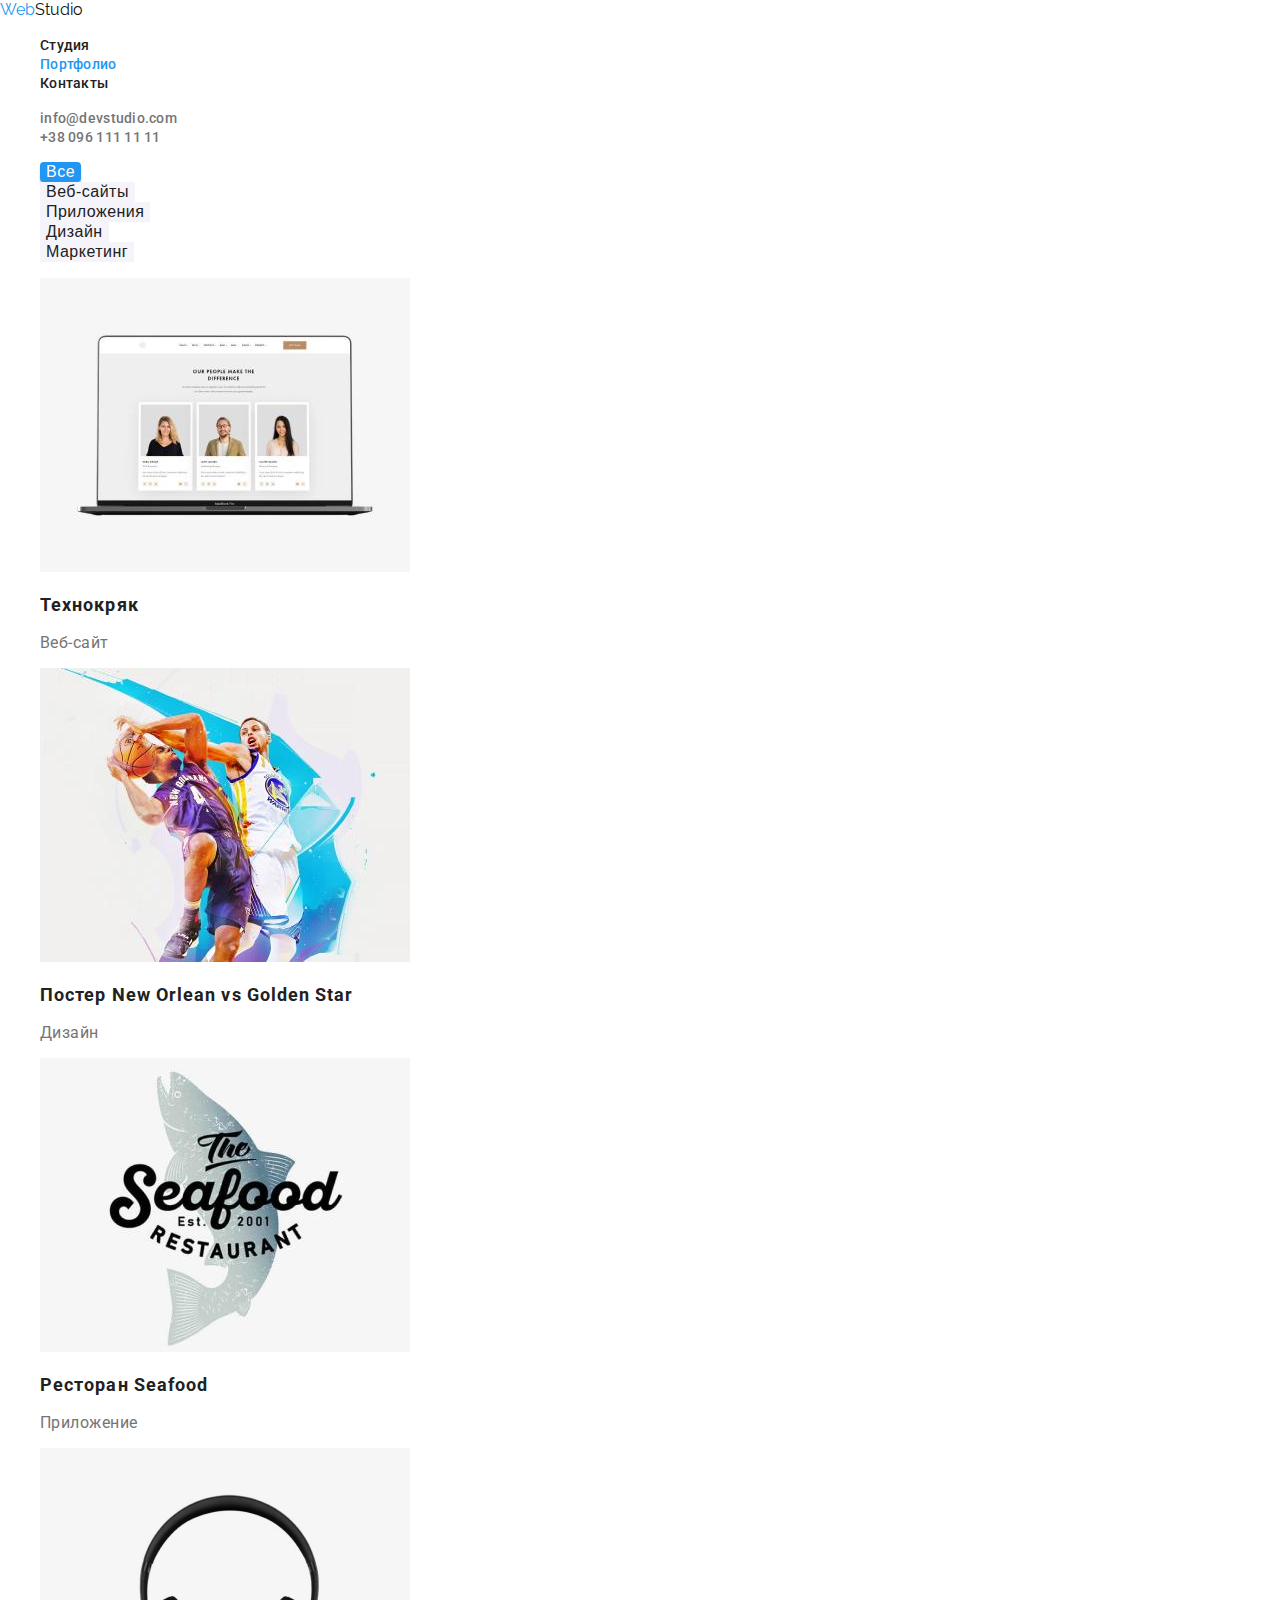
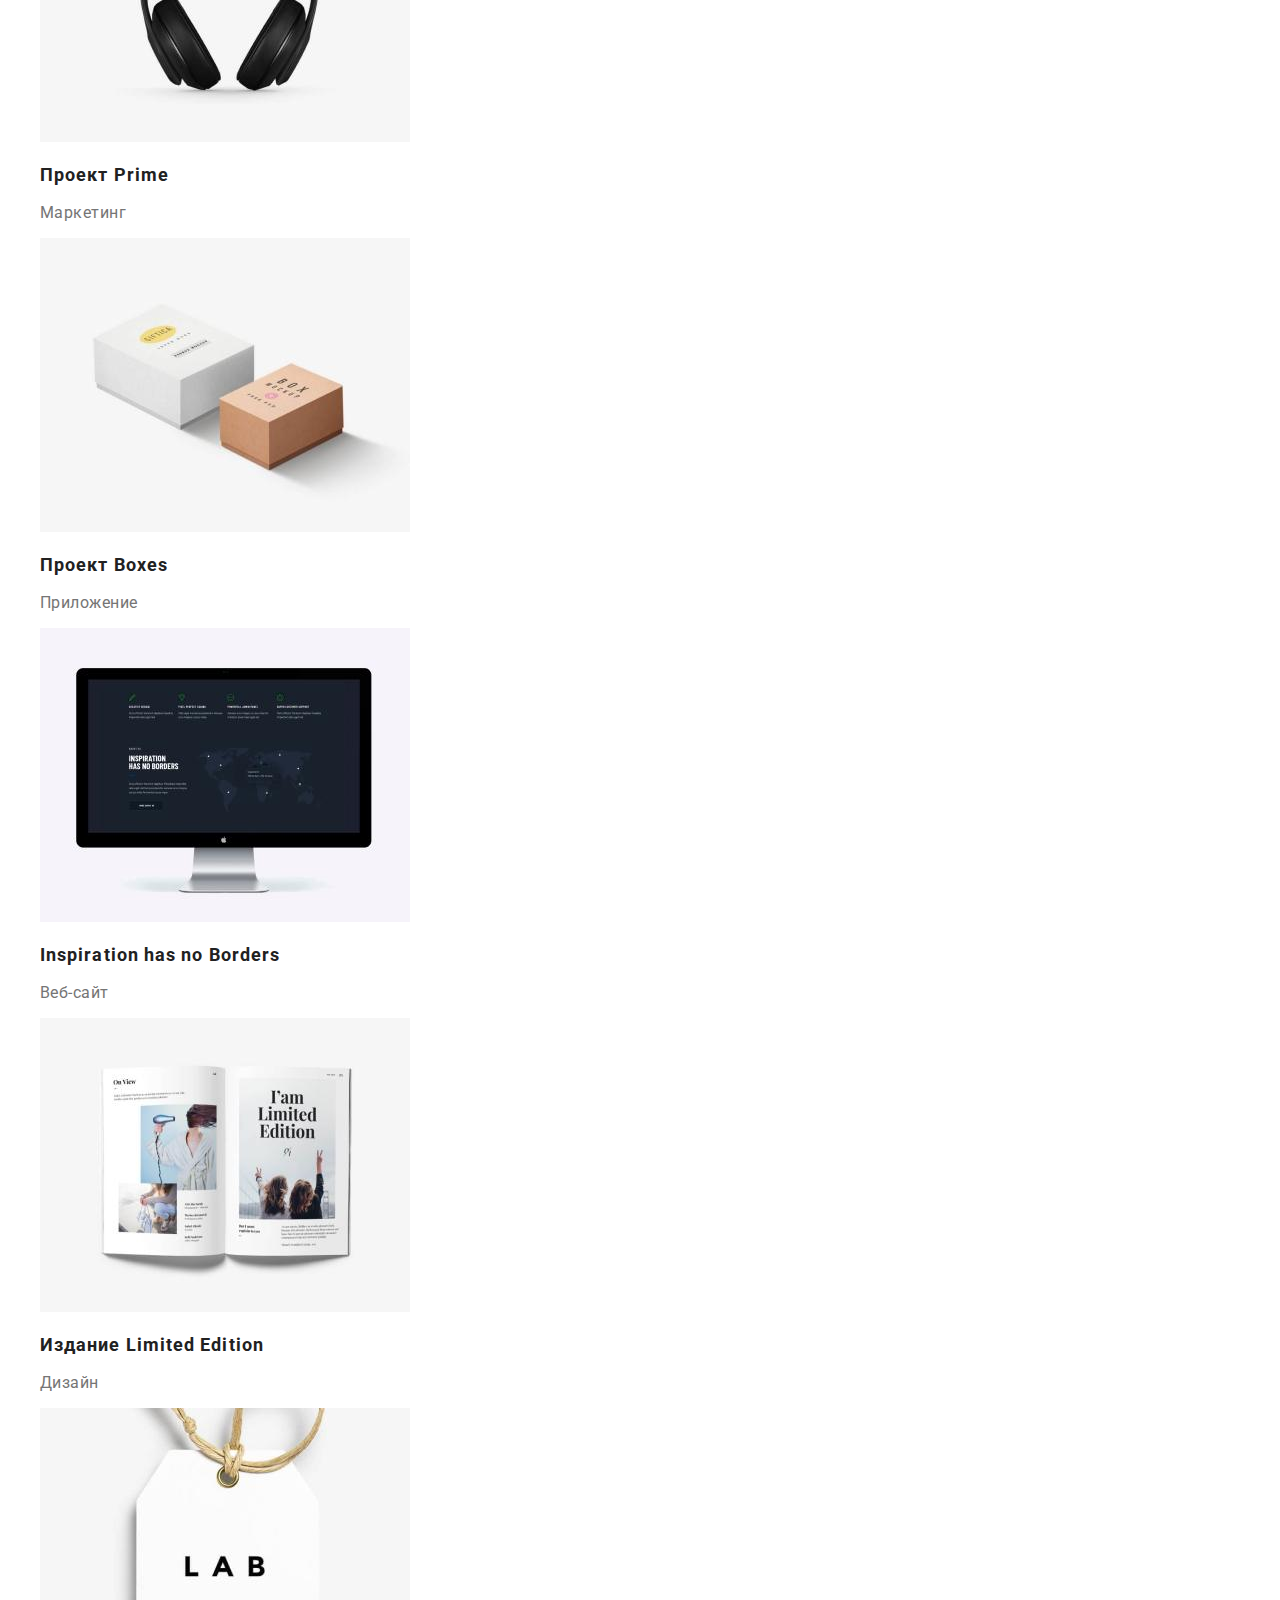
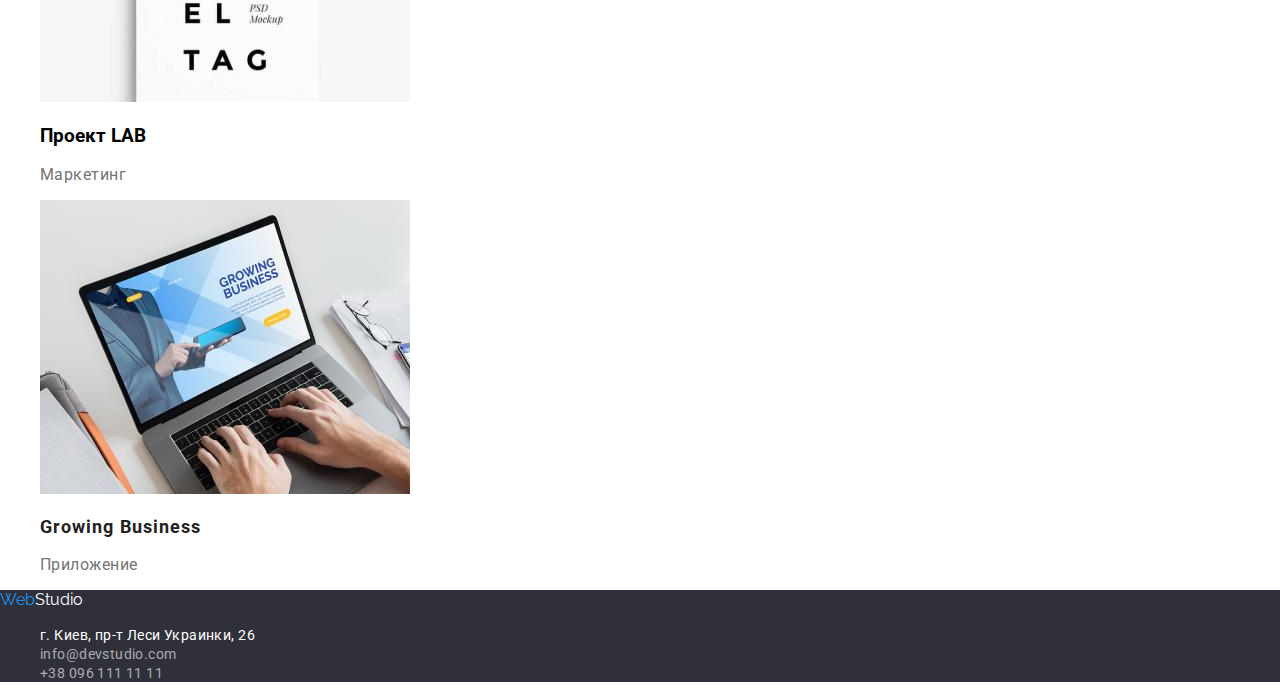
==== portfolio.html @ 1b139ed6 "css правка" ====
<!DOCTYPE html>
<html lang="en">
<head>
    <meta charset="UTF-8">
    <meta http-equiv="X-UA-Compatible" content="IE=edge">
    <meta name="viewport" content="width=device-width, initial-scale=1.0">
    <title>Document</title>
    <link rel="preconnect" href="https://fonts.googleapis.com">
    <link rel="preconnect" href="https://fonts.gstatic.com" crossorigin>
    <link href="https://fonts.googleapis.com/css2?family=Raleway:wght@700&family=Roboto:wght@400;500;700;900&display=swap" rel="stylesheet">    
    <link rel="stylesheet" href="./css/styles.css">
</head>
<body>
    <header class="header">
        <nav class="header-navigation">
            <a href="./index.html" class="logo1"></a>
            <ul class="list header-list">
                <li class="header-item"><a class="link header-link" href="./index.html">Студия</a></li>
                <li class="header-item"><a class="link header-link current-link" href="./portfolio.html">Портфолио</a></li>
                <li class="header-item"><a class="link header-link" href="">Контакты</a></li> 
            </ul>
        </nav>
        <ul class="list header-list">
            <li class="header-item"><a class="link header-link2" href="mailto:info@devstudio.com">info@devstudio.com</a></li>
            <li class="header-item"><a class="link header-link2" href="tel:+380961111111">+38 096 111 11 11</a></li>
        </ul>
    </header>
    <main>
        <section>
            <ul class="list ">
                <li class="main-item"><button type="button" class="btn-item current-button">Все</button></li>
                <li class="main-item"><button type="button" class="btn-item">Веб-сайты</button></li>
                <li class="main-item"><button type="button" class="btn-item">Приложения</button></li>
                <li class="main-item"><button type="button" class="btn-item">Дизайн</button></li>
                <li class="main-item"><button type="button" class="btn-item">Маркетинг</button></li>
            </ul>
        </section>
        <section>
            <ul class="list information-list">
                <li class="information-item">
                    <img
                     src="./images/pc.jpg" 
                     alt="Ноутбук с сайтом"
                     width="370"
                    />
                    <h3 class="information-title">Технокряк</h3>
                    <p class="information-text">Веб-сайт</p>
                </li>
                <li class="information-item">
                    <img
                     src="./images/sport.jpg" 
                     alt="Два баскетболиста"
                     width="370"
                    />
                    <h3 class="information-title" lang="en">Постер New Orlean vs Golden Star</h3>
                    <p class="information-text">Дизайн</p>
                </li>
                <li class="information-item">
                    <img
                     src="./images/rest-sea.jpg" 
                     alt="Эмблема ресторана"
                     width="370"
                   />
                   <h3 class="information-title">Ресторан Seafood</h3>
                   <p class="information-text">Приложение</p>
                </li>
                <li class="information-item">
                    <img
                     src="./images/headphones.jpg" 
                     alt="Полноразмерные наушники"
                     width="370"
                    />
                    <h3 class="information-title">Проект Prime</h3>
                    <p class="information-text">Маркетинг</p>
                </li>
                <li class="information-item">
                    <img
                     src="./images/boxes.jpg" 
                     alt="Две коробки"
                     width="370"
                    />
                    <h3 class="information-title">Проект Boxes</h3>
                    <p class="information-text">Приложение</p>
                </li>
                <li class="information-item">
                    <img
                     src="./images/monitor.jpg" 
                     alt="Черный компьютер епл"
                     width="370"
                    />
                    <h3 class="information-title" lang="en">Inspiration has no Borders</h3>
                    <p class="information-text">Веб-сайт</p>
                </li>
                <li class="information-item">
                    <img
                     src="./images/book.jpg" 
                     alt="Книга"
                     width="370"
                    />
                    <h3 class="information-title" lang="en">Издание Limited Edition</h3>
                    <p class="information-text">Дизайн</p>
                </li>
                <li class="information-item">
                    <img
                     src="./images/embl.jpg" 
                     alt="Бирка с текстом"
                     width="370"
                    />
                    <h3>Проект LAB</h3>
                    <p class="information-text">Маркетинг</p>
                </li>
                <li class="information-item">
                    <img
                     src="./images/work.jpg" 
                     alt="Мужчина работает на ноутбуке"
                     width="370"
                    />
                    <h3 class="information-title" lang="en">Growing Business</h3>
                    <p class="information-text">Приложение</p>
                </li>
            </ul>
        </section>
        <address class="body-background2">
            <a href="./index.html" class="logo2"></a>
            <ul class="list address-list">
                <li class="address-item">
                    <a
                     class="link address-link"
                     href="https://goo.gl/maps/3K6uQ7cF3xyEPMXe7"
                     target="_blak" rel="noopener norefferer"
                     >г. Киев, пр-т Леси Украинки, 26
                    </a>
                </li>
                <li class="address-item">
                    <a
                     class="link address-link2" 
                     href="mailto:info@devstudio.com">info@devstudio.com
                    </a>
                </li>
                <li class="address-item">
                    <a
                     class="link address-link2" 
                     href="tel:+380961111111">+38 096 111 11 11
                    </a>
                </li>
            </ul>
        </address>
    </main>
</body>
</html>
---- css/styles.css ----
:root {
    --first-title-color: #FFFFFF;
    --second-title-color: #212121;
    --first-text-color: #757575;
    --second-text-color: rgba(255, 255, 255, 0.6);
    --accent-color: #2196F3;
    --first-btn-color: #FFFFFF;
    --first-body-background-color: #FFFFFF;
    --second-body-background-color: #2F303A;
}

body{
    font-family: Roboto, sans-serif;
    margin: 0;
}

.body-background1{
    background-color:var(--first-body-background-color)
}

.body-background2{
    background-color:var(--second-body-background-color);
    font-style: unset;
}

button{
    cursor: pointer;
}

/*----------------------LOGO + пару изминений---------------------------*/

.logo1{
    text-decoration: none;
    font-family: Raleway, sans-serif;
    color: #111;
}

.logo1::before{
    content:"Web";
    color: #2196F3;
}

.logo1::after{
    content:"Studio"
}

.logo2{
    text-decoration: none;
    font-family: Raleway, sans-serif;
    color: #FFFFFF;
}

.logo2::before{
    content:"Web";
    color: #2196F3;
}

.logo2::after{
    content:"Studio"
}

.list{
    list-style: none;
}

.link{
    text-decoration: none;
}





/*-----------------------------------HEADER----------------------------------*/

.header-link{
    font-weight: 500;
    font-size: 14px;
    line-height: 1,14;
    letter-spacing: 0.02em;

    color: var(--second-title-color)
}

.current-link{
    color:var(--accent-color)
}

.header-link:hover,
.header-link:focus
{
    color: var(--accent-color)
}

.header-link2{
    font-weight: 500;
    font-size: 14px;
    line-height: 1,14;
    letter-spacing: 0.02em;

    color: var(--first-text-color)
}

.header-link2:hover,
.header-link2:focus
{
    color:var(--accent-color)
}

/*-------------------------------MAIN--------------------------------*/

.main-btn{
    font-weight: 700;
    font-size: 16px;
    line-height: 50px;
    display: flex;
    align-items: center;
    text-align: center;
    letter-spacing: 0.06em;
    background-color: var(--accent-color);
    border:none;
    border-radius: 4px;
    box-shadow: 0px 4px 4px rgba(0, 0, 0, 0.15);
    padding: 0px 32px;
    transition: 0.15s all ease-in-out;

    color: var(--first-btn-color)
}

.main-btn:hover{
    background-color:#3ca3f8;
}

.main-solution{
    font-weight: 900;
    font-size: 44px;
    line-height: 1,36;
    text-align: center;
    letter-spacing: 0.06em;
    text-transform: uppercase;

    color:var(--first-title-color)

}

/*-----------------------FEATURES---------------------------*/

.features-title2{
    font-weight: 700;
    font-size: 14px;
    line-height: 1,14;
    letter-spacing: 0.03em;
    text-transform: uppercase;

    color:var(--second-title-color)
}

.features-text{
    font-size: 14px;
    line-height: 1,71;
    letter-spacing: 0.03em;

    color:var(--first-text-color)
}

/*---------------------------OPPORTUNITIES----------------------------*/

.opportunities-title{
    font-weight: bold;
    font-size: 36px;
    line-height: 1,16;
    text-align: center;
    letter-spacing: 0.03em;

    color:var(--second-title-color)
}

/*---------------------------TEAM-----------------------*/

.team-title{
    font-weight: 700;
    font-size: 36px;
    line-height: 1,16;
    text-align: center;
    letter-spacing: 0.03em;

    color: var(--second-title-color)
}

.team-name{
    font-weight: 500;
    font-size: 16px;
    line-height: 1,18;

    color:var(--second-title-color)
}

.team-work{
    font-size: 16px;
    line-height: 1,18;
    letter-spacing: 0.03em;

color:var(--first-text-color)
}

/*----------------------ADDRESS--------------------------------*/

.address-link{
    font-size: 14px;
    line-height: 1,71;
    letter-spacing: 0.03em;

    color: #FFFFFF;
}

.address-link:hover,
.address-link:focus{
    color:var(--accent-color)
}

.address-link2{
    font-size: 14px;
    line-height: 1,71;
    letter-spacing: 0.03em;

    color:var(--second-text-color)
}

.address-link2:hover,
.address-link2:focus{
    color:var(--accent-color)
}

/*-------------------------PORTFOLIO----------------------------------*/

.information-title{
    font-weight: bold;
    font-size: 18px;
    line-height: 2,00;
    letter-spacing: 0.06em;

    color:var(--second-title-color)
}

.information-text{
    font-size: 16px;
    line-height: 1,87;
    letter-spacing: 0.03em;

    color:var(--first-text-color)
}

.btn-item{
    font-weight: 500;
    font-size: 16px;
    line-height: 1,62;
    text-align: center;
    letter-spacing: 0.03em;
    background-color: #F5F4FA;
    border:none;

    color:var(--second-title-color)
}

.btn-item:hover,
.btn-item:focus{
    color: var(--first-btn-color);
    background-color: var(--accent-color);
    box-shadow: 0px 3px 1px rgba(0, 0, 0, 0.1), 0px 1px 2px rgba(0, 0, 0, 0.08), 0px 2px 2px rgba(0, 0, 0, 0.12);
    border-radius: 4px; 
}

.current-button{
    color: var(--first-btn-color);
    background-color: var(--accent-color);
    box-shadow: 0px 3px 1px rgba(0, 0, 0, 0.1), 0px 1px 2px rgba(0, 0, 0, 0.08), 0px 2px 2px rgba(0, 0, 0, 0.12);
    border-radius: 4px; 
}
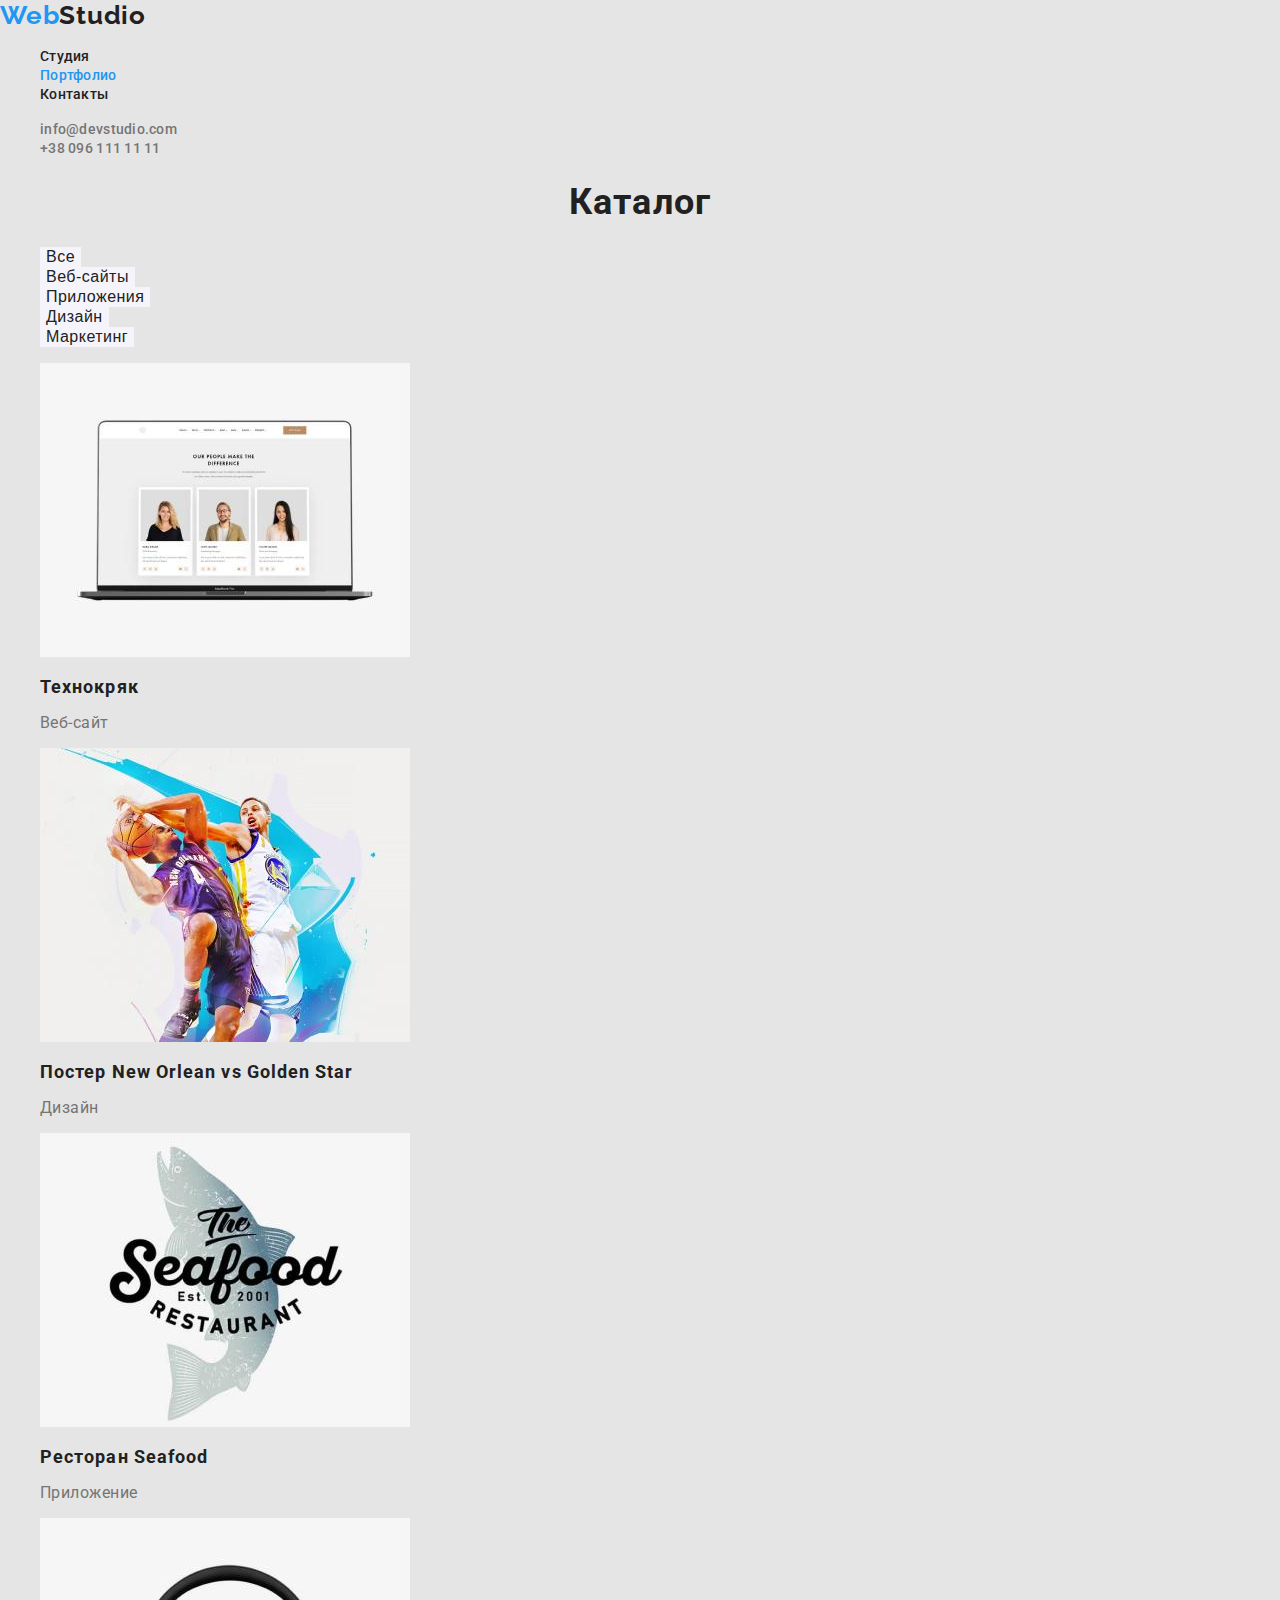
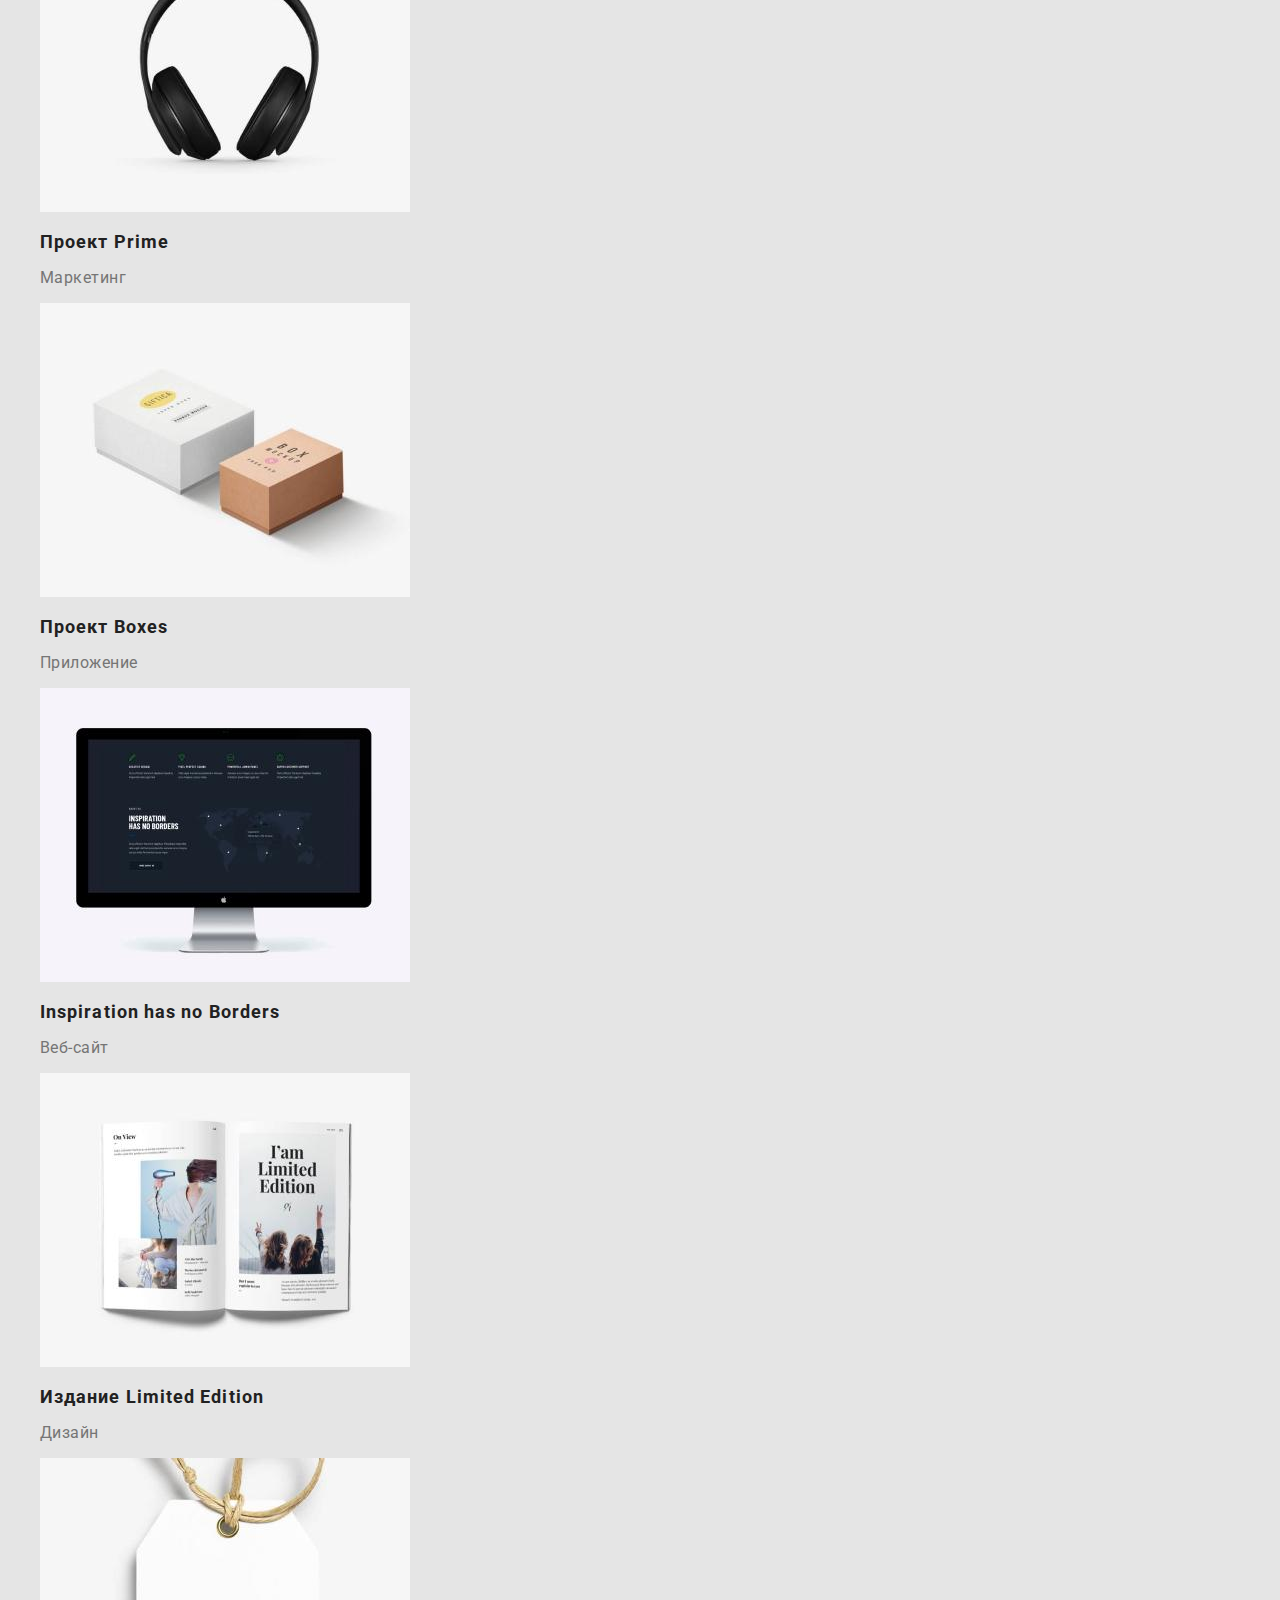
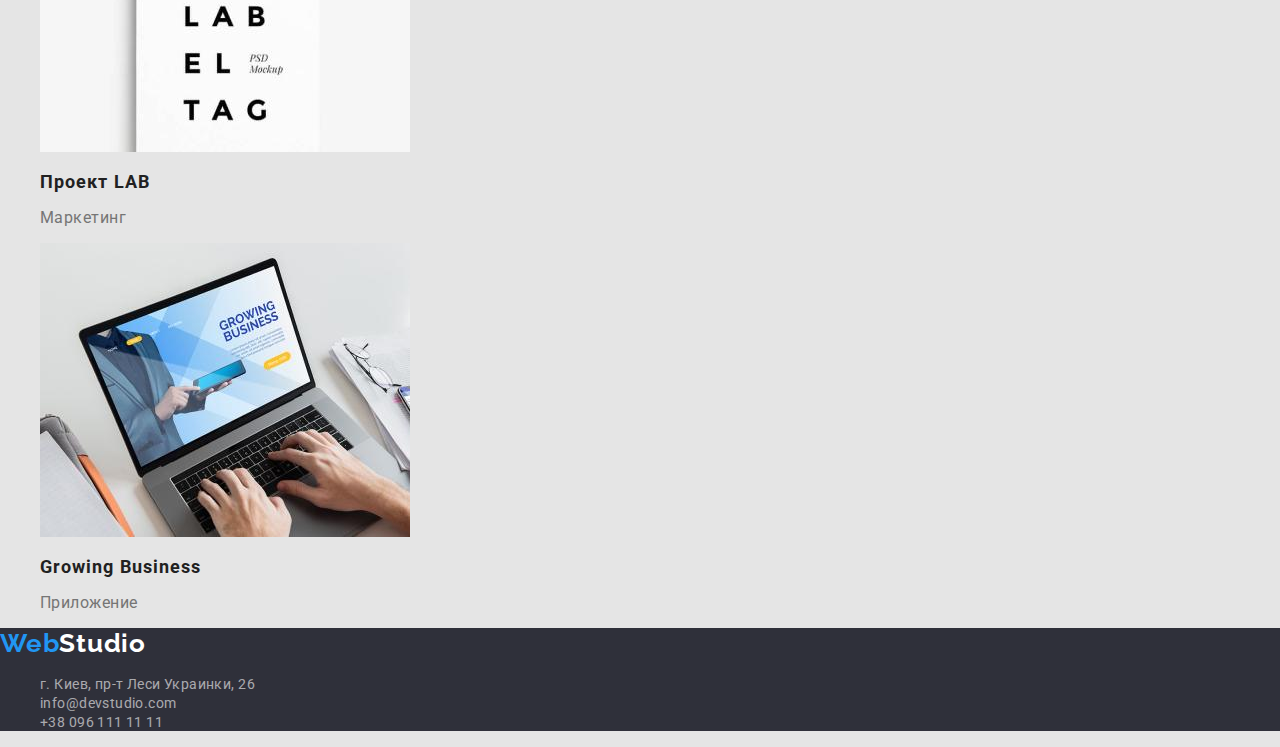
==== commit 3c33b623: "некоторые правки" ====
--- a/portfolio.html
+++ b/portfolio.html
@@ -1,5 +1,5 @@
 <!DOCTYPE html>
-<html lang="en">
+<html lang="ru">
 <head>
     <meta charset="UTF-8">
     <meta http-equiv="X-UA-Compatible" content="IE=edge">
@@ -13,7 +13,7 @@
 <body>
     <header class="header">
         <nav class="header-navigation">
-            <a href="./index.html" class="logo1"></a>
+            <a href="./index.html" class="link logo1"><span class="logo">Web</span>Studio</a>
             <ul class="list header-list">
                 <li class="header-item"><a class="link header-link" href="./index.html">Студия</a></li>
                 <li class="header-item"><a class="link header-link current-link" href="./portfolio.html">Портфолио</a></li>
@@ -27,105 +27,106 @@
     </header>
     <main>
         <section>
+            <h1 class="opportunities-title">Каталог</h1> 
             <ul class="list ">
-                <li class="main-item"><button type="button" class="btn-item current-button">Все</button></li>
+                <li class="main-item"><button type="button" class="btn-item">Все</button></li>
                 <li class="main-item"><button type="button" class="btn-item">Веб-сайты</button></li>
                 <li class="main-item"><button type="button" class="btn-item">Приложения</button></li>
                 <li class="main-item"><button type="button" class="btn-item">Дизайн</button></li>
                 <li class="main-item"><button type="button" class="btn-item">Маркетинг</button></li>
             </ul>
-        </section>
-        <section>
             <ul class="list information-list">
                 <li class="information-item">
-                    <img
-                     src="./images/pc.jpg" 
-                     alt="Ноутбук с сайтом"
-                     width="370"
-                    />
-                    <h3 class="information-title">Технокряк</h3>
-                    <p class="information-text">Веб-сайт</p>
+                    <a class="link " href=""><img
+                        src="./images/pc.jpg" 
+                        alt="Ноутбук с сайтом"
+                        width="370"
+                       />
+                       <h2 class="information-title">Технокряк</h2>
+                       <p class="information-text">Веб-сайт</p></a>
                 </li>
                 <li class="information-item">
-                    <img
-                     src="./images/sport.jpg" 
-                     alt="Два баскетболиста"
-                     width="370"
-                    />
-                    <h3 class="information-title" lang="en">Постер New Orlean vs Golden Star</h3>
-                    <p class="information-text">Дизайн</p>
+                    <a class="link " href=""><img
+                        src="./images/sport.jpg" 
+                        alt="Два баскетболиста"
+                        width="370"
+                       />
+                       <h2 class="information-title" lang="en">Постер New Orlean vs Golden Star</h2>
+                       <p class="information-text">Дизайн</p></a> 
                 </li>
                 <li class="information-item">
-                    <img
-                     src="./images/rest-sea.jpg" 
-                     alt="Эмблема ресторана"
-                     width="370"
-                   />
-                   <h3 class="information-title">Ресторан Seafood</h3>
-                   <p class="information-text">Приложение</p>
+                    <a class="link " href=""><img
+                        src="./images/rest-sea.jpg" 
+                        alt="Эмблема ресторана"
+                        width="370"
+                      />
+                      <h2 class="information-title">Ресторан Seafood</h2>
+                      <p class="information-text">Приложение</p></a>  
                 </li>
                 <li class="information-item">
-                    <img
-                     src="./images/headphones.jpg" 
-                     alt="Полноразмерные наушники"
-                     width="370"
-                    />
-                    <h3 class="information-title">Проект Prime</h3>
-                    <p class="information-text">Маркетинг</p>
+                    <a class="link " href=""><img
+                        src="./images/headphones.jpg" 
+                        alt="Полноразмерные наушники"
+                        width="370"
+                       />
+                       <h2 class="information-title">Проект Prime</h2>
+                       <p class="information-text">Маркетинг</p></a> 
                 </li>
                 <li class="information-item">
-                    <img
-                     src="./images/boxes.jpg" 
-                     alt="Две коробки"
-                     width="370"
-                    />
-                    <h3 class="information-title">Проект Boxes</h3>
-                    <p class="information-text">Приложение</p>
+                    <a class="link " href=""><img
+                        src="./images/boxes.jpg" 
+                        alt="Две коробки"
+                        width="370"
+                       />
+                       <h2 class="information-title">Проект Boxes</h2>
+                       <p class="information-text">Приложение</p></a> 
                 </li>
                 <li class="information-item">
-                    <img
-                     src="./images/monitor.jpg" 
-                     alt="Черный компьютер епл"
-                     width="370"
-                    />
-                    <h3 class="information-title" lang="en">Inspiration has no Borders</h3>
-                    <p class="information-text">Веб-сайт</p>
+                    <a class="link " href=""><img
+                        src="./images/monitor.jpg" 
+                        alt="Черный компьютер епл"
+                        width="370"
+                       />
+                       <h2 class="information-title" lang="en">Inspiration has no Borders</h2>
+                       <p class="information-text">Веб-сайт</p></a>  
                 </li>
                 <li class="information-item">
-                    <img
-                     src="./images/book.jpg" 
-                     alt="Книга"
-                     width="370"
-                    />
-                    <h3 class="information-title" lang="en">Издание Limited Edition</h3>
-                    <p class="information-text">Дизайн</p>
+                    <a class="link " href=""><img
+                        src="./images/book.jpg" 
+                        alt="Книга"
+                        width="370"
+                       />
+                       <h2 class="information-title" lang="en">Издание Limited Edition</h2>
+                       <p class="information-text">Дизайн</p></a>  
                 </li>
                 <li class="information-item">
-                    <img
-                     src="./images/embl.jpg" 
-                     alt="Бирка с текстом"
-                     width="370"
-                    />
-                    <h3>Проект LAB</h3>
-                    <p class="information-text">Маркетинг</p>
+                    <a class="link " href=""><img
+                        src="./images/embl.jpg" 
+                        alt="Бирка с текстом"
+                        width="370"
+                       />
+                       <h2 class="information-title">Проект LAB</h2>
+                       <p class="information-text">Маркетинг</p></a> 
                 </li>
                 <li class="information-item">
-                    <img
-                     src="./images/work.jpg" 
-                     alt="Мужчина работает на ноутбуке"
-                     width="370"
-                    />
-                    <h3 class="information-title" lang="en">Growing Business</h3>
-                    <p class="information-text">Приложение</p>
+                    <a class="link " href="">
+                        <img
+                        src="./images/work.jpg" 
+                        alt="Мужчина работает на ноутбуке"
+                        width="370"
+                       />
+                       <h2 class="information-title" lang="en">Growing Business</h2>
+                       <p class="information-text">Приложение</p>
+                    </a> 
                 </li>
             </ul>
         </section>
         <address class="body-background2">
-            <a href="./index.html" class="logo2"></a>
+            <a href="./index.html" class="link logo2"><span class="logo">Web</span>Studio</a>
             <ul class="list address-list">
                 <li class="address-item">
                     <a
-                     class="link address-link"
+                     class="link address-link3"
                      href="https://goo.gl/maps/3K6uQ7cF3xyEPMXe7"
                      target="_blak" rel="noopener norefferer"
                      >г. Киев, пр-т Леси Украинки, 26
@@ -133,13 +134,13 @@
                 </li>
                 <li class="address-item">
                     <a
-                     class="link address-link2" 
+                     class="link address-link3" 
                      href="mailto:info@devstudio.com">info@devstudio.com
                     </a>
                 </li>
                 <li class="address-item">
                     <a
-                     class="link address-link2" 
+                     class="link address-link3" 
                      href="tel:+380961111111">+38 096 111 11 11
                     </a>
                 </li>
--- a/css/styles.css
+++ b/css/styles.css
@@ -5,17 +5,14 @@
     --second-text-color: rgba(255, 255, 255, 0.6);
     --accent-color: #2196F3;
     --first-btn-color: #FFFFFF;
-    --first-body-background-color: #FFFFFF;
+    --first-body-background-color:  #E5E5E5;
     --second-body-background-color: #2F303A;
 }
 
 body{
     font-family: Roboto, sans-serif;
     margin: 0;
-}
-
-.body-background1{
-    background-color:var(--first-body-background-color)
+    background-color: var(--first-body-background-color);
 }
 
 .body-background2{
@@ -29,34 +26,30 @@
 
 /*----------------------LOGO + пару изминений---------------------------*/
 
+.logo{
+    color:var(--accent-color)
+}
+
 .logo1{
-    text-decoration: none;
-    font-family: Raleway, sans-serif;
-    color: #111;
-}
-
-.logo1::before{
-    content:"Web";
-    color: #2196F3;
-}
-
-.logo1::after{
-    content:"Studio"
+    font-family: Raleway;
+    font-weight: 700;
+    font-size: 26px;
+    line-height: 1,19;
+
+    letter-spacing: 0.03em;
+
+    color: var(--second-title-color);
 }
 
 .logo2{
-    text-decoration: none;
-    font-family: Raleway, sans-serif;
-    color: #FFFFFF;
-}
-
-.logo2::before{
-    content:"Web";
-    color: #2196F3;
-}
-
-.logo2::after{
-    content:"Studio"
+    font-family: Raleway;
+    font-weight: 700;
+    font-size: 26px;
+    line-height: 1,19;
+
+    letter-spacing: 0.03em;
+
+    color: var(--first-title-color);
 }
 
 .list{
@@ -231,6 +224,18 @@
     color:var(--accent-color)
 }
 
+.address-link3{
+    font-size: 14px;
+    line-height: 1,71;
+    letter-spacing: 0.03em;
+
+    color:var(--second-text-color)
+}
+
+.address-link3:hover,
+.address-link3:focus{
+    color:var(--first-title-color)
+}
 /*-------------------------PORTFOLIO----------------------------------*/
 
 .information-title{
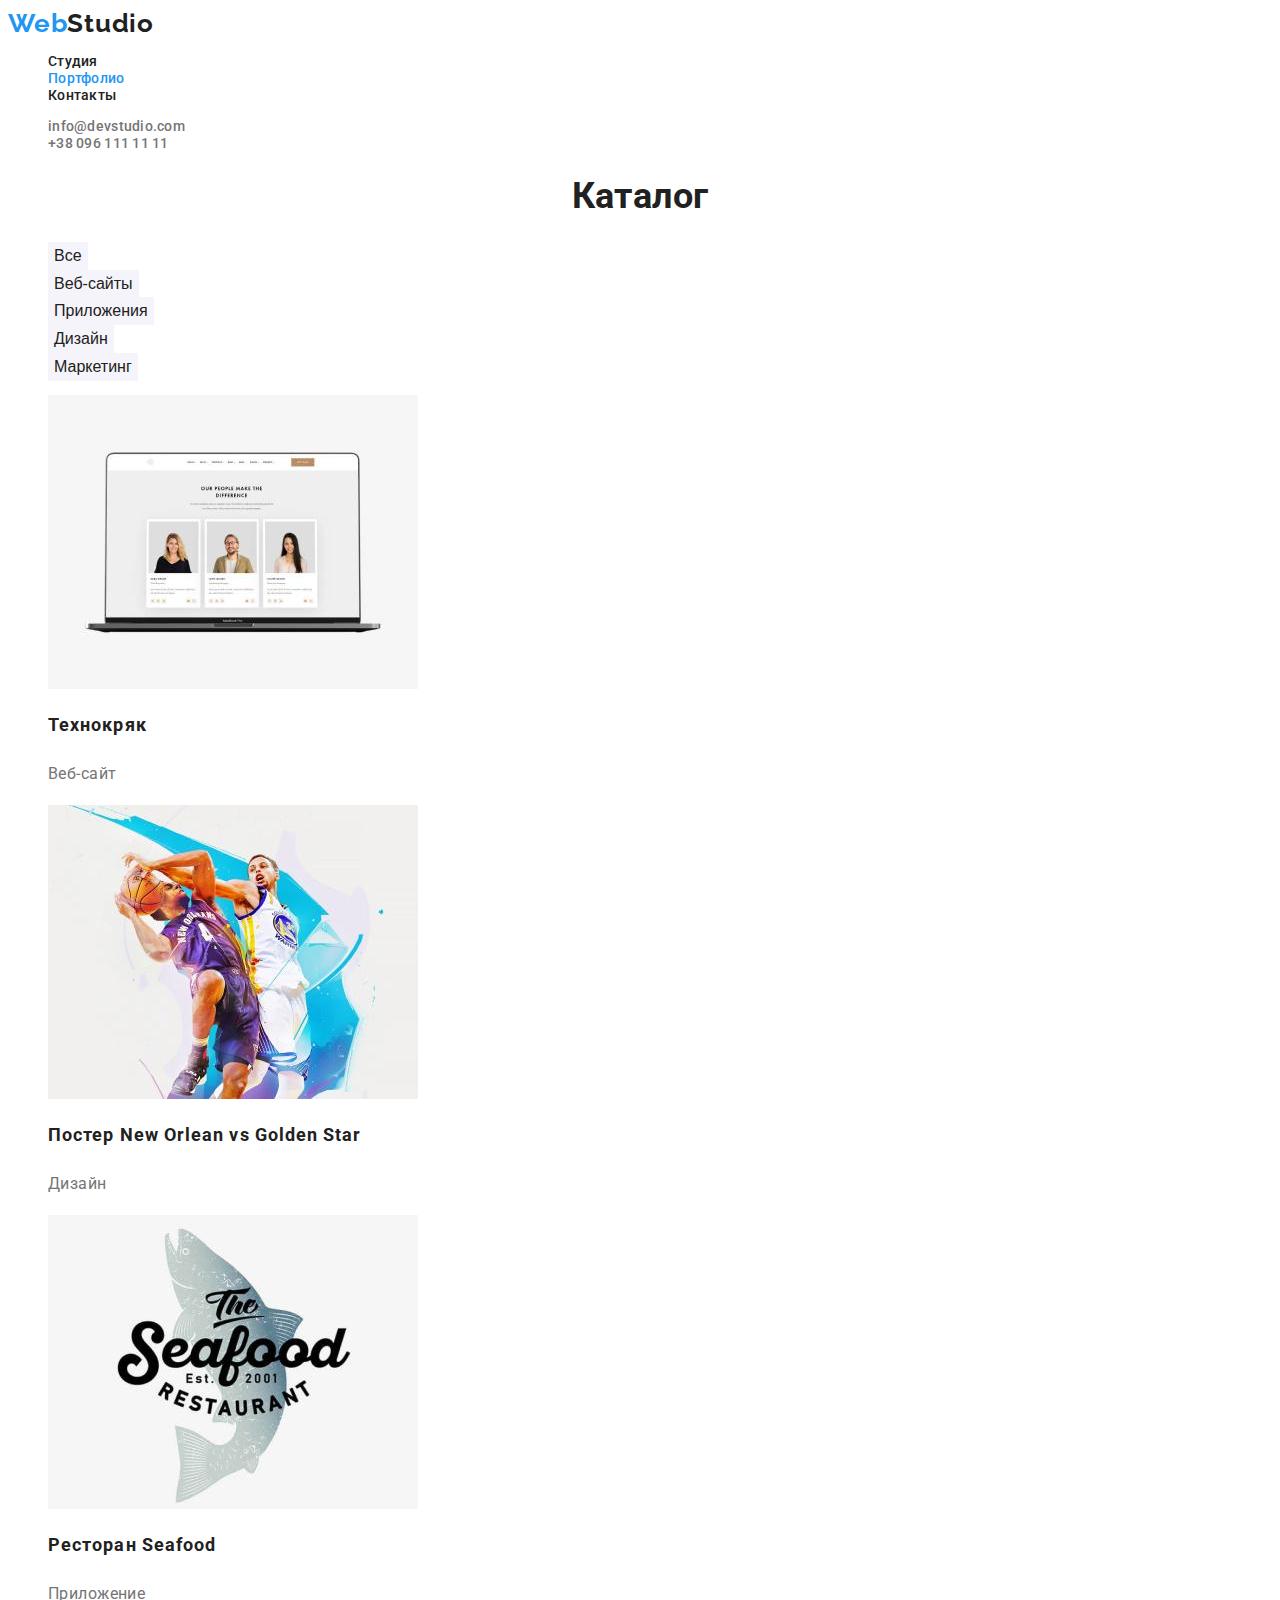
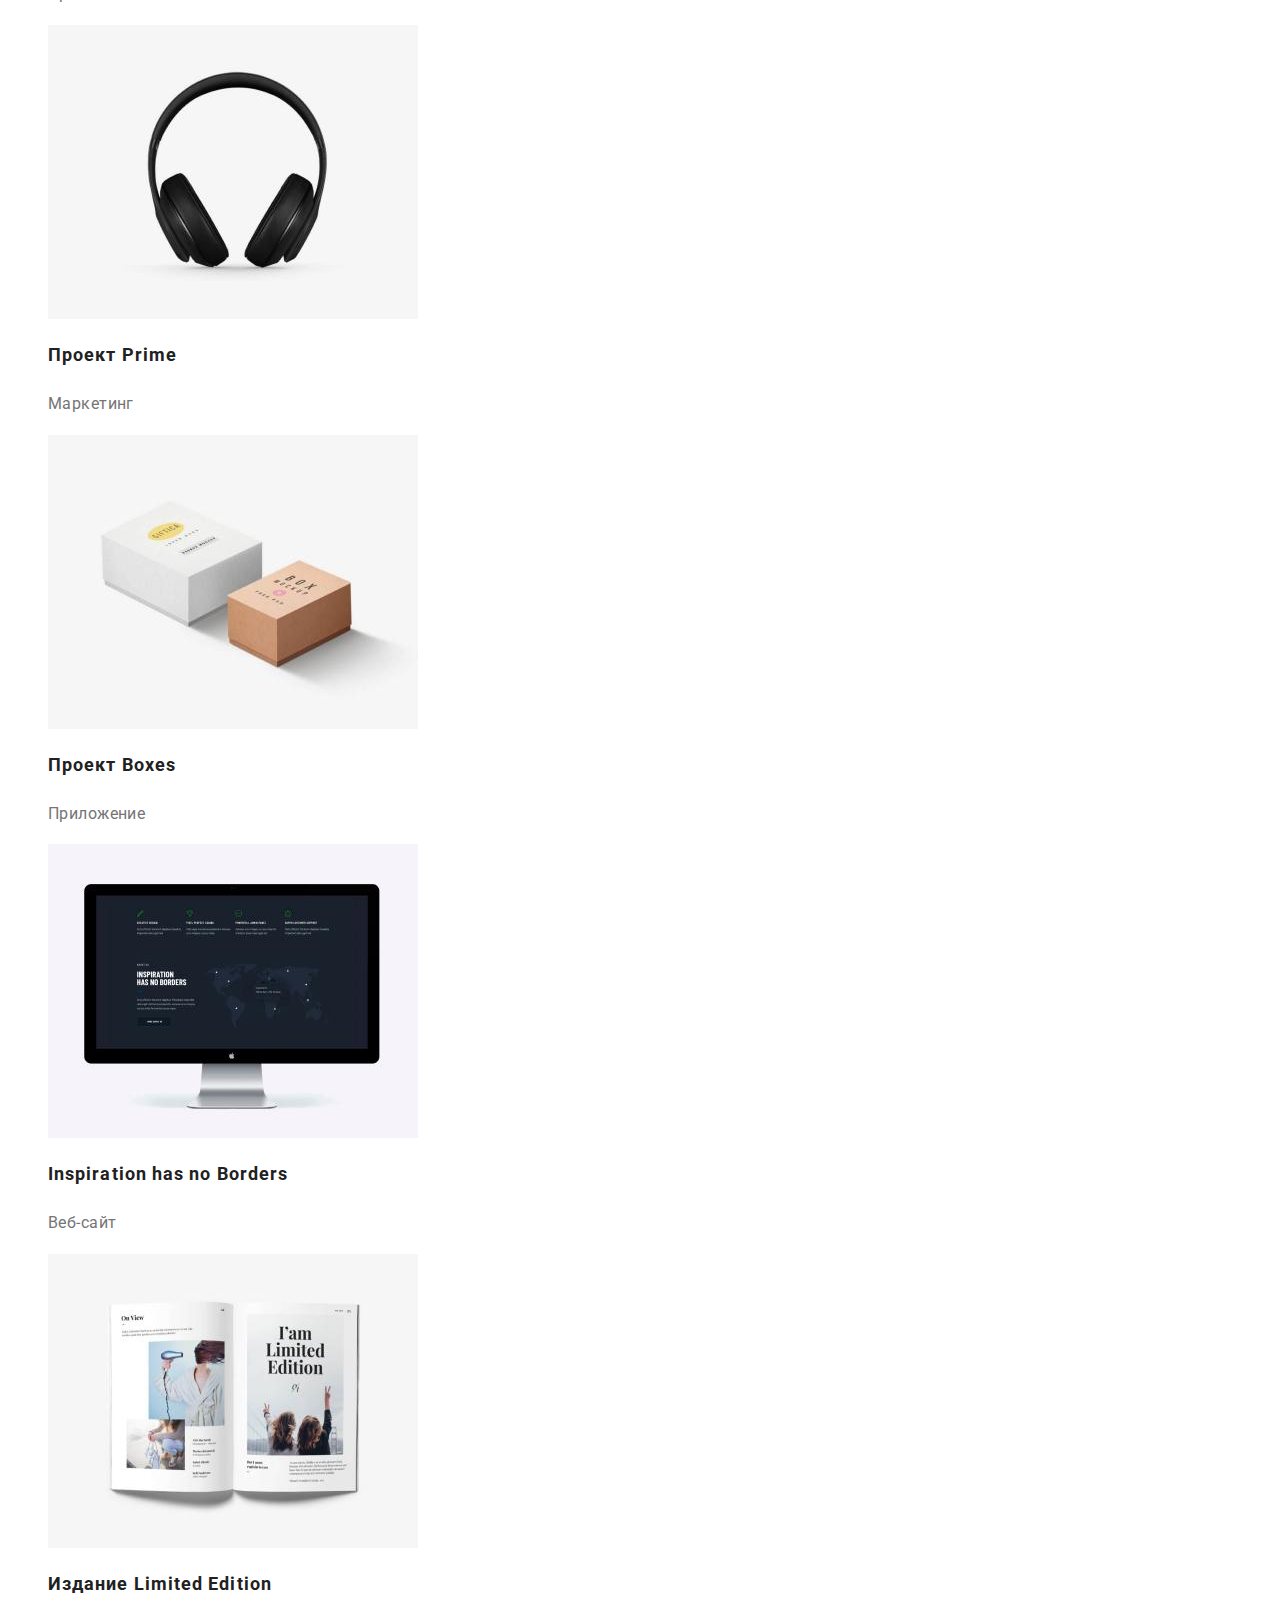
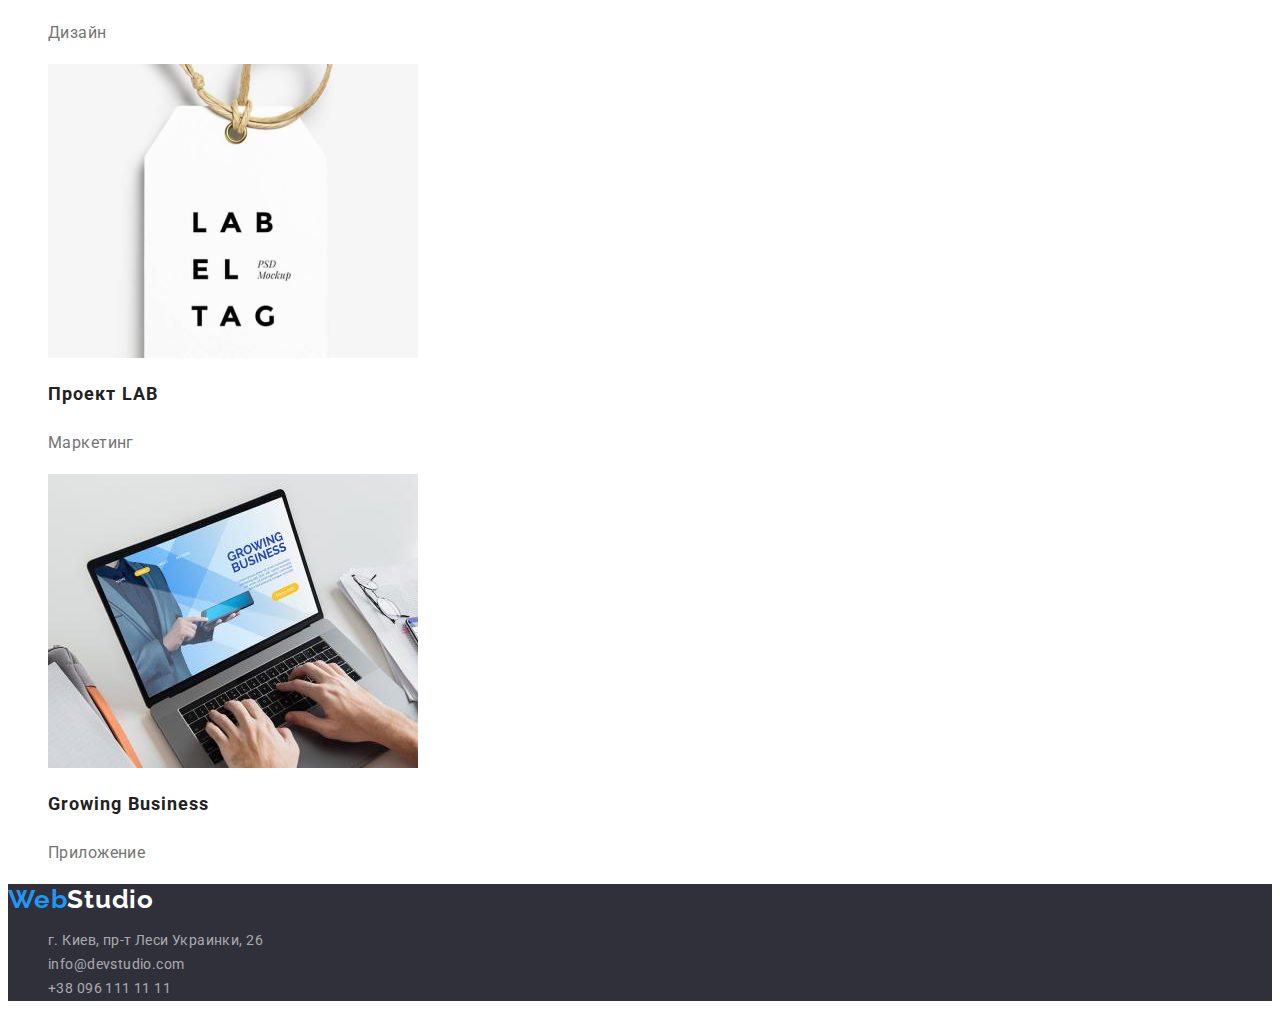
==== commit 2c4b8e80: "правки css" ====
--- a/portfolio.html
+++ b/portfolio.html
@@ -26,7 +26,7 @@
         </ul>
     </header>
     <main>
-        <section>
+        <section class="">
             <h1 class="opportunities-title">Каталог</h1> 
             <ul class="list ">
                 <li class="main-item"><button type="button" class="btn-item">Все</button></li>
--- a/css/styles.css
+++ b/css/styles.css
@@ -5,13 +5,18 @@
     --second-text-color: rgba(255, 255, 255, 0.6);
     --accent-color: #2196F3;
     --first-btn-color: #FFFFFF;
-    --first-body-background-color:  #E5E5E5;
+    --first-body-background-color:  #FFFFFF;
     --second-body-background-color: #2F303A;
+    --third-body-background-color: #F5F4FA;
+    --fourth-body-background-color: #E5E5E5;
+    --background-btn-color:#3ca3f8;
 }
 
 body{
     font-family: Roboto, sans-serif;
-    margin: 0;
+    font-size: 14px;
+    letter-spacing: 0.03em;
+    color: var(--second-title-color);
     background-color: var(--first-body-background-color);
 }
 
@@ -20,6 +25,16 @@
     font-style: unset;
 }
 
+.body-background3{
+    background-color:var(--third-body-background-color);
+    font-style: unset;
+}
+
+.body-background4{
+    background-color:var(--fourth-body-background-color);
+    font-style: unset;
+}
+
 button{
     cursor: pointer;
 }
@@ -34,7 +49,7 @@
     font-family: Raleway;
     font-weight: 700;
     font-size: 26px;
-    line-height: 1,19;
+    line-height: 1.19;
 
     letter-spacing: 0.03em;
 
@@ -45,7 +60,7 @@
     font-family: Raleway;
     font-weight: 700;
     font-size: 26px;
-    line-height: 1,19;
+    line-height: 1.19;
 
     letter-spacing: 0.03em;
 
@@ -68,8 +83,7 @@
 
 .header-link{
     font-weight: 500;
-    font-size: 14px;
-    line-height: 1,14;
+    line-height: 1.14;
     letter-spacing: 0.02em;
 
     color: var(--second-title-color)
@@ -87,8 +101,7 @@
 
 .header-link2{
     font-weight: 500;
-    font-size: 14px;
-    line-height: 1,14;
+    line-height: 1.14;
     letter-spacing: 0.02em;
 
     color: var(--first-text-color)
@@ -105,7 +118,7 @@
 .main-btn{
     font-weight: 700;
     font-size: 16px;
-    line-height: 50px;
+    line-height: 3.12;
     display: flex;
     align-items: center;
     text-align: center;
@@ -121,13 +134,13 @@
 }
 
 .main-btn:hover{
-    background-color:#3ca3f8;
+    background-color:var(--background-btn-color);
 }
 
 .main-solution{
     font-weight: 900;
     font-size: 44px;
-    line-height: 1,36;
+    line-height: 1.36;
     text-align: center;
     letter-spacing: 0.06em;
     text-transform: uppercase;
@@ -140,18 +153,14 @@
 
 .features-title2{
     font-weight: 700;
-    font-size: 14px;
-    line-height: 1,14;
-    letter-spacing: 0.03em;
+    line-height: 1.14;
     text-transform: uppercase;
 
     color:var(--second-title-color)
 }
 
 .features-text{
-    font-size: 14px;
-    line-height: 1,71;
-    letter-spacing: 0.03em;
+    line-height: 1.71;
 
     color:var(--first-text-color)
 }
@@ -161,9 +170,8 @@
 .opportunities-title{
     font-weight: bold;
     font-size: 36px;
-    line-height: 1,16;
-    text-align: center;
-    letter-spacing: 0.03em;
+    line-height: 1.16;
+    text-align: center;
 
     color:var(--second-title-color)
 }
@@ -173,9 +181,8 @@
 .team-title{
     font-weight: 700;
     font-size: 36px;
-    line-height: 1,16;
-    text-align: center;
-    letter-spacing: 0.03em;
+    line-height: 1.16;
+    text-align: center;;
 
     color: var(--second-title-color)
 }
@@ -183,15 +190,14 @@
 .team-name{
     font-weight: 500;
     font-size: 16px;
-    line-height: 1,18;
+    line-height: 1.18;
 
     color:var(--second-title-color)
 }
 
 .team-work{
     font-size: 16px;
-    line-height: 1,18;
-    letter-spacing: 0.03em;
+    line-height: 1.18;
 
 color:var(--first-text-color)
 }
@@ -199,9 +205,7 @@
 /*----------------------ADDRESS--------------------------------*/
 
 .address-link{
-    font-size: 14px;
-    line-height: 1,71;
-    letter-spacing: 0.03em;
+    line-height: 1.71;
 
     color: #FFFFFF;
 }
@@ -212,9 +216,7 @@
 }
 
 .address-link2{
-    font-size: 14px;
-    line-height: 1,71;
-    letter-spacing: 0.03em;
+    line-height: 1.71;
 
     color:var(--second-text-color)
 }
@@ -225,9 +227,7 @@
 }
 
 .address-link3{
-    font-size: 14px;
-    line-height: 1,71;
-    letter-spacing: 0.03em;
+    line-height: 1.71;
 
     color:var(--second-text-color)
 }
@@ -241,7 +241,7 @@
 .information-title{
     font-weight: bold;
     font-size: 18px;
-    line-height: 2,00;
+    line-height: 2.00;
     letter-spacing: 0.06em;
 
     color:var(--second-title-color)
@@ -249,8 +249,7 @@
 
 .information-text{
     font-size: 16px;
-    line-height: 1,87;
-    letter-spacing: 0.03em;
+    line-height: 1.87;
 
     color:var(--first-text-color)
 }
@@ -258,9 +257,8 @@
 .btn-item{
     font-weight: 500;
     font-size: 16px;
-    line-height: 1,62;
-    text-align: center;
-    letter-spacing: 0.03em;
+    line-height: 1.62;
+    text-align: center;
     background-color: #F5F4FA;
     border:none;
 
